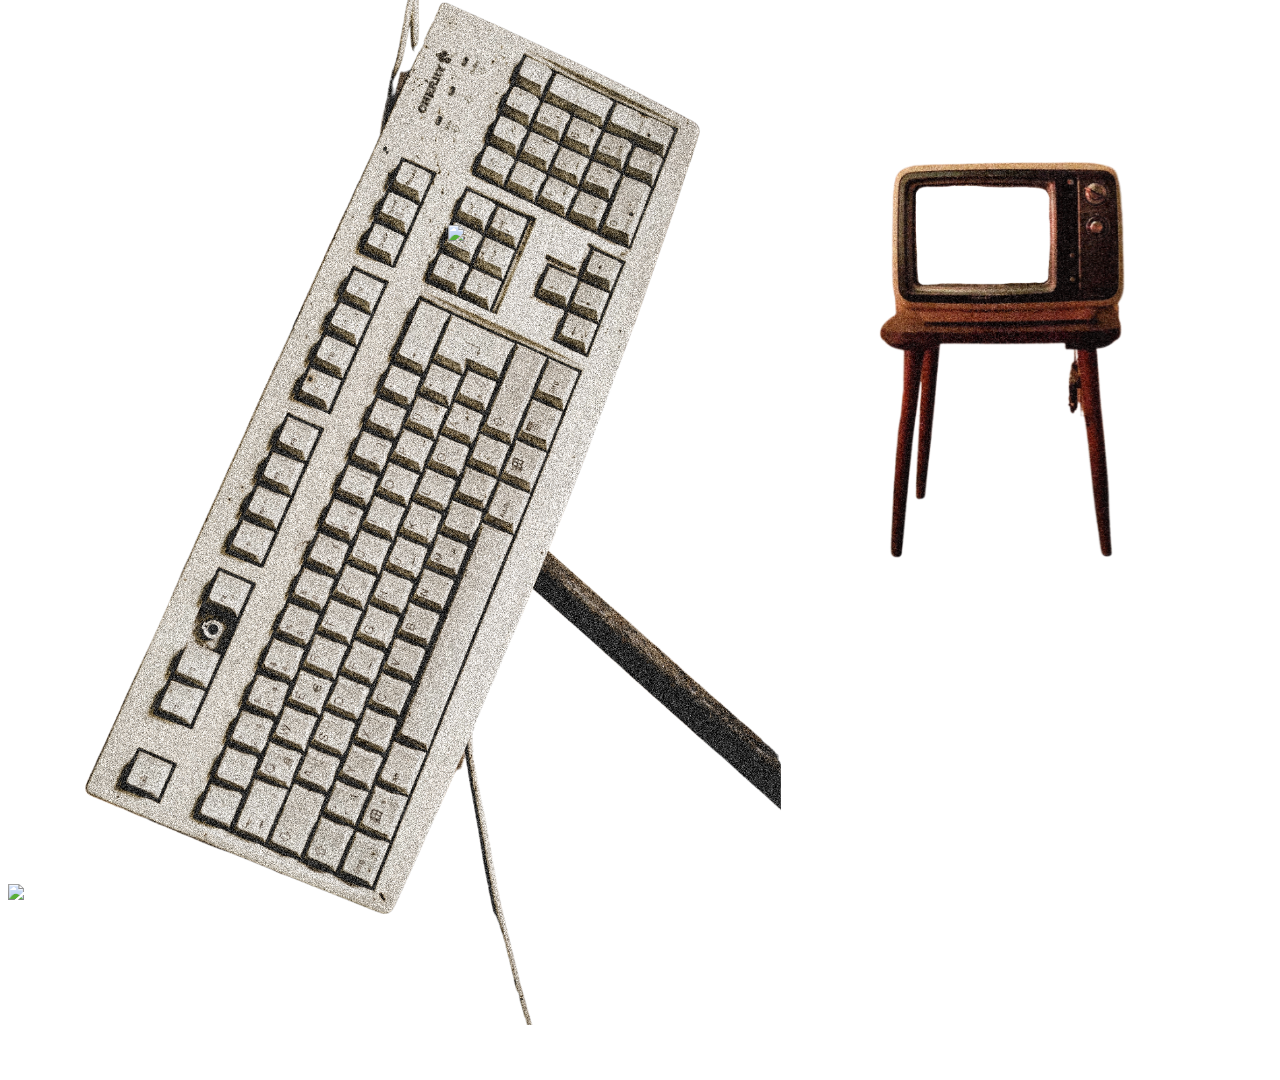
==== project-1/index.html @ d620ae4c "project1" ====
<!DOCTYPE html>
<html>

<head>
    <title>Cybernetic Garden</title>
    <link rel="stylesheet" href="style.css">
</head>

<body>
    <img
    id="leaves"
    src="assets/leaves.png">

    <img
    id="keyboard"
    src="assets/1.png">

    <img
    id="computer1"
    src="assets/2.png">

    <img
    id="computer2"
    src="assets/3.png">

    <img
    id="cactus"
    src="assets/cactus.png" >

</body>
</html>
---- project-1/style.css ----
body{
    background-image:url(assets/backgroundg.png);
    background-size: fill;
    /* background-repeat: no-repeat; */
}

#keyboard{
    width:850px;
    bottom:-20%;
    /* bottom:50px; */
    position: absolute;
}

#cactus{
    width: 100%;
    bottom:0px;
    border:0px;
    position: fixed;
}

#computer1{
    width:300px;
    left: 35%;
    top: 25%;
    position: absolute;
}

#computer2{
    width:300px;
    right:10%;
    top:15%;
    position:absolute;
}

#leaves{
    position:fixed;
    width:70%;
    /* top:10px; */
    bottom: 0px;
    left: 350px;
}
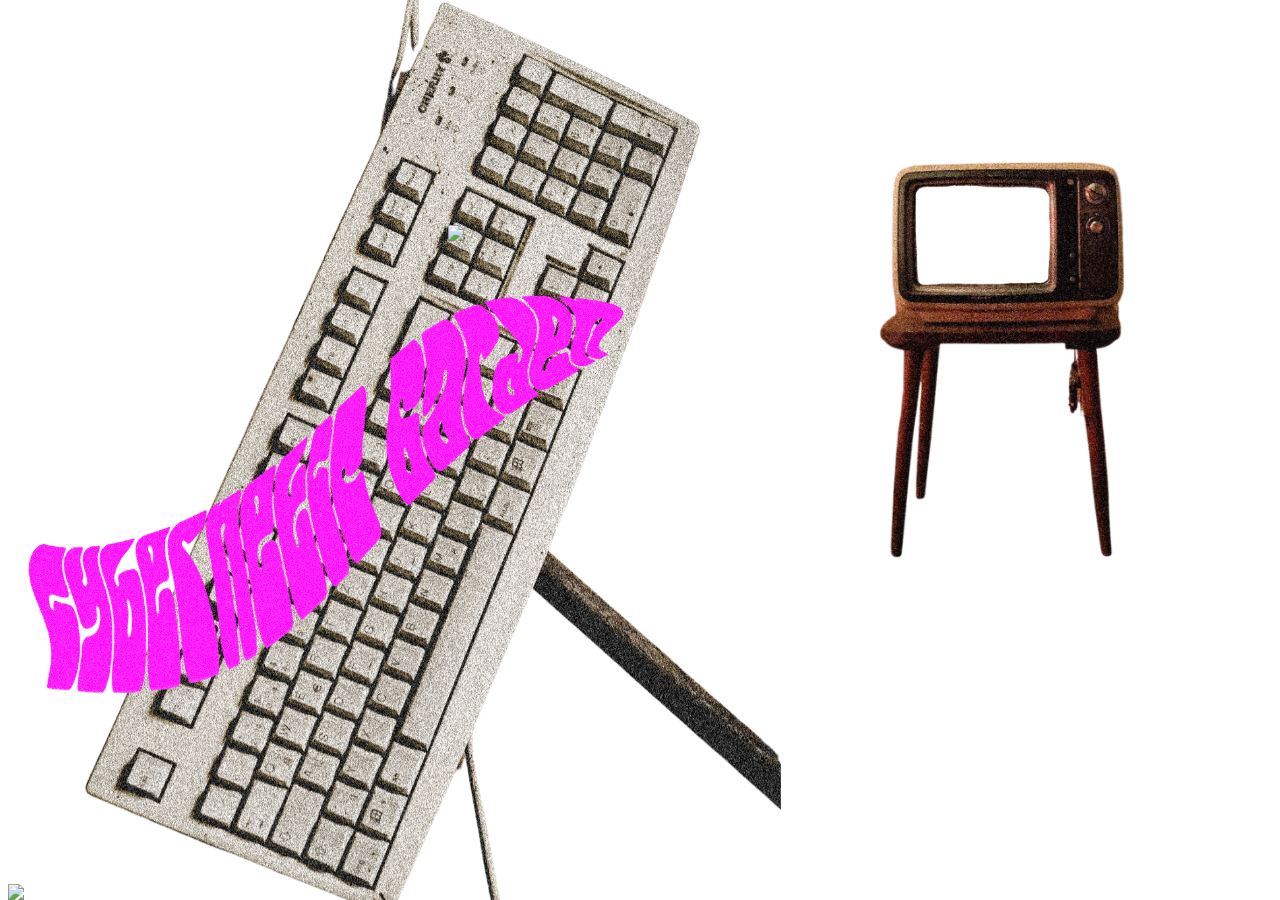
==== commit 5bcb352a: "text" ====
--- a/project-1/index.html
+++ b/project-1/index.html
@@ -4,6 +4,9 @@
 <head>
     <title>Cybernetic Garden</title>
     <link rel="stylesheet" href="style.css">
+    <script src="https://cdnjs.cloudflare.com/ajax/libs/jquery/3.5.1/jquery.js"></script>
+    <script src="https://code.jquery.com/ui/1.12.1/jquery-ui.js"></script>
+    <script src="main.js"></script>
 </head>
 
 <body>
@@ -19,6 +22,7 @@
     id="computer1"
     src="assets/2.png">
 
+
     <img
     id="computer2"
     src="assets/3.png">
@@ -27,5 +31,8 @@
     id="cactus"
     src="assets/cactus.png" >
 
+    <img
+    id="text"
+    src="assets/cybernetic.png">
 </body>
 </html>--- a/project-1/style.css
+++ b/project-1/style.css
@@ -8,7 +8,7 @@
     width:850px;
     bottom:-20%;
     /* bottom:50px; */
-    position: absolute;
+    position: fixed;
 }
 
 #cactus{
@@ -22,14 +22,14 @@
     width:300px;
     left: 35%;
     top: 25%;
-    position: absolute;
+    position: fixed;
 }
 
 #computer2{
     width:300px;
     right:10%;
     top:15%;
-    position:absolute;
+    position:fixed;
 }
 
 #leaves{
@@ -38,4 +38,10 @@
     /* top:10px; */
     bottom: 0px;
     left: 350px;
+}
+
+#text{
+    position: fixed;
+    width: 50%;
+    top: 21%;
 }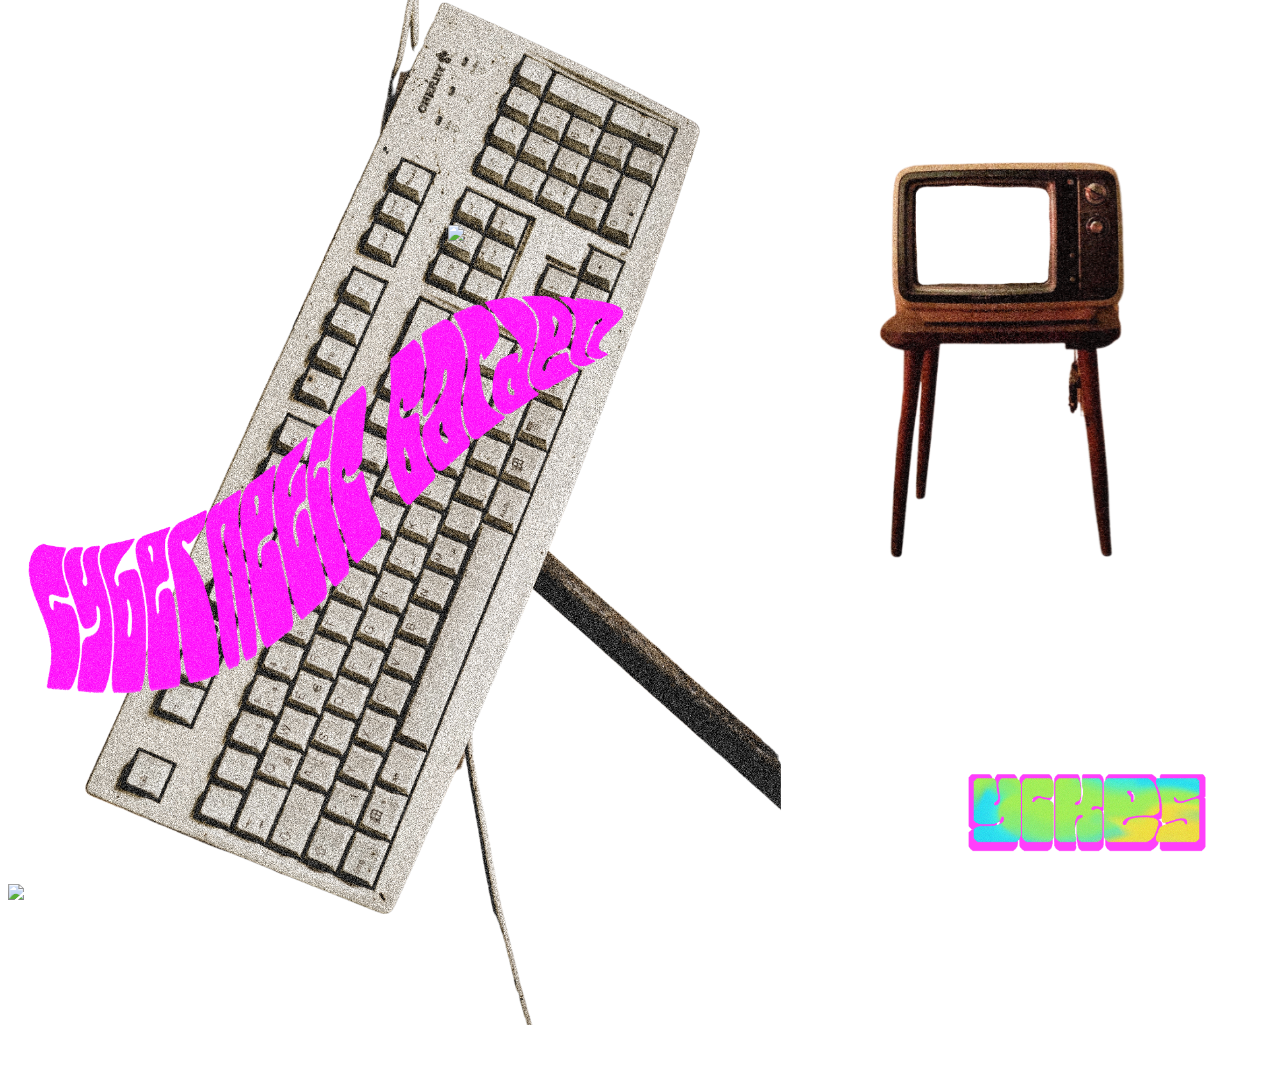
==== commit 8d40c425: "part2" ====
--- a/project-1/index.html
+++ b/project-1/index.html
@@ -10,6 +10,20 @@
 </head>
 
 <body>
+
+    <div class="screen">
+        <img src="assets/screen1.png" id="screen1">
+        <img src="assets/screen2.png" id="screen2">
+        <img src="assets/screen3.png" id="screen3">
+        <img src="assets/screen4.png" id="screen4">
+        <img src="assets/screen5.png" id="screen5">
+        <img src="assets/screen6.png" id="screen6">
+        <img src="assets/screen7.png" id="screen7">
+        <img src="assets/screen8.png" id="screen8">
+        <img src="assets/screen9.png" id="screen9">
+        <img src="assets/screen10.png" id="screen10">
+    </div>
+    
     <img
     id="leaves"
     src="assets/leaves.png">
@@ -22,17 +36,67 @@
     id="computer1"
     src="assets/2.png">
 
-
     <img
     id="computer2"
     src="assets/3.png">
 
     <img
     id="cactus"
-    src="assets/cactus.png" >
+    src="assets/cactus.png">
 
     <img
     id="text"
     src="assets/cybernetic.png">
+
+
+    <img
+    id="yikes"
+    src="assets/yikes.png">
+
+
+      <div id="bgtext">
+        <marquee behavior="scroll" direction="up">
+          <b >
+            Inspired by "All Watched Over"<br/>
+            by Machines of Loving Grace <br/>
+            <br/><br/>
+            I like to think (and<br/>
+            the sooner the better!)<br/>
+            of a cybernetic meadow<br/>
+            where mammals and computers<br/>
+            live together in mutually<br/>
+            programming harmony<br/>
+            like pure water<br/>
+            touching clear sky.<br/>
+            <br/><br/>
+            I like to think<br />
+            (right now, please!)<br />
+            of a cybernetic forest<br />
+            filled with pines and electronics<br />
+            where deer stroll peacefully<br />
+            past computers<br />
+            as if they were flowers<br />
+            with spinning blossoms.<br/>
+            <br/><br/>
+            I like to think<br/>
+            (it has to be!)<br/>
+            of a cybernetic ecology<br/>
+            where we are free of our labors<br/>
+            and joined back to nature,<br/>
+            returned to our mammal<br/>
+            brothers and sisters,<br/>
+            and all watched over<br/>
+            by machines of loving grace.</b>
+            <br/><br/>
+
+        </marquee>
+      </div>
+    
+    <div class="text">
+        <h1>be careful, <br/>
+            don't prick <br/>
+            your finger!</h1> 
+    </div>  
+
 </body>
 </html>--- a/project-1/style.css
+++ b/project-1/style.css
@@ -1,14 +1,25 @@
+@import url('https://fonts.googleapis.com/css2?family=Bungee+Inline&display=swap');
+
 body{
     background-image:url(assets/backgroundg.png);
     background-size: fill;
     /* background-repeat: no-repeat; */
+    cursor: url("assets/mouse.png"), auto;
+
+}
+
+#yikes{
+    position: fixed;
+    bottom: 2%;
+    width: 20%;
+    right: 5%;
 }
 
 #keyboard{
     width:850px;
     bottom:-20%;
     /* bottom:50px; */
-    position: fixed;
+    position: absolute;
 }
 
 #cactus{
@@ -22,14 +33,14 @@
     width:300px;
     left: 35%;
     top: 25%;
-    position: fixed;
+    position: absolute;
 }
 
 #computer2{
     width:300px;
     right:10%;
     top:15%;
-    position:fixed;
+    position:absolute;
 }
 
 #leaves{
@@ -44,4 +55,34 @@
     position: fixed;
     width: 50%;
     top: 21%;
-}+}
+
+.screen{
+    z-index: 3;
+    position:fixed;
+    top:20%;
+    left:5%;
+    right:5%;
+}
+
+marquee {
+    position: absolute;
+    bottom: 0px;
+    height: 100%;
+}
+
+#bgtext{
+    font-size:20px;
+    margin-left: 0%;
+    text-align:center;
+    color:white;
+    font-family: 'Bungee Inline', cursive;
+}
+
+.text{
+    color:white;
+    font-family: 'Bungee Inline', cursive;
+    margin-left: 2%;
+    margin-top:2%;
+}
+
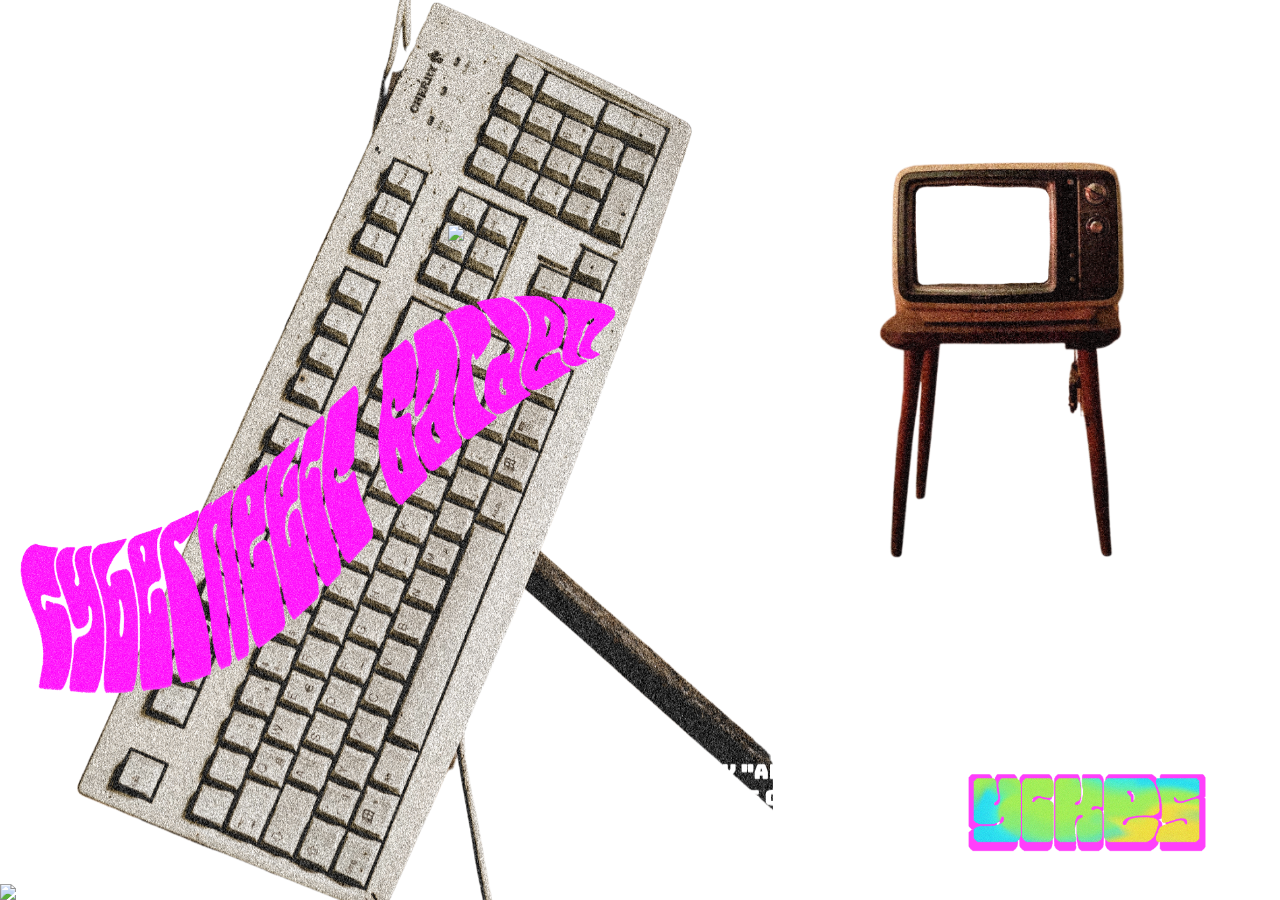
==== commit 3965b8ea: "marquee" ====
--- a/project-1/index.html
+++ b/project-1/index.html
@@ -55,7 +55,9 @@
 
 
       <div id="bgtext">
-        <marquee behavior="scroll" direction="up">
+        <marquee 
+        height="100%"
+        behavior="scroll" direction="up">
           <b >
             Inspired by "All Watched Over"<br/>
             by Machines of Loving Grace <br/>
--- a/project-1/style.css
+++ b/project-1/style.css
@@ -5,10 +5,12 @@
     background-size: fill;
     /* background-repeat: no-repeat; */
     cursor: url("assets/mouse.png"), auto;
+    /* text-align: center; */
 
 }
 
 #yikes{
+    z-index: 3;
     position: fixed;
     bottom: 2%;
     width: 20%;
@@ -19,7 +21,8 @@
     width:850px;
     bottom:-20%;
     /* bottom:50px; */
-    position: absolute;
+    position: fixed;
+    left: 0px;
 }
 
 #cactus{
@@ -27,20 +30,23 @@
     bottom:0px;
     border:0px;
     position: fixed;
+    left:0px;
 }
 
 #computer1{
     width:300px;
     left: 35%;
     top: 25%;
-    position: absolute;
+    position: fixed;
 }
 
 #computer2{
+    z-index:2;
     width:300px;
     right:10%;
     top:15%;
-    position:absolute;
+    position:fixed;
+    cursor: grab;
 }
 
 #leaves{
@@ -55,6 +61,7 @@
     position: fixed;
     width: 50%;
     top: 21%;
+    left:0px;
 }
 
 .screen{
@@ -65,24 +72,46 @@
     right:5%;
 }
 
-marquee {
-    position: absolute;
+/* marquee {
+    z-index:0;
+    position: fixed;
     bottom: 0px;
-    height: 100%;
+    height: 100%; */
+    /* text-align:center; */
+    /* font-size:20px;
+    color:white;
+    font-family: 'Bungee Inline', cursive; */
+    /* left:20vh; */
+    /* left: 80%; */
+/* } */
+
+marquee{
+    text-align:center;
+    
+}
+#bgtext{
+    left: 45%;
+    position:fixed;
+    z-index: 1;
+    color:white;
+    font-family: 'Bungee Inline', cursive;
+    font-size:20px;
+    text-align:center;
 }
 
-#bgtext{
+/* #bgtext{
     font-size:20px;
-    margin-left: 0%;
-    text-align:center;
-    color:white;
+    /* margin-left: 0%; */
+    /* text-align:center; */
+    /* color:white;
     font-family: 'Bungee Inline', cursive;
-}
+} */ 
 
 .text{
     color:white;
     font-family: 'Bungee Inline', cursive;
     margin-left: 2%;
     margin-top:2%;
+    text-align:left;
 }
 
